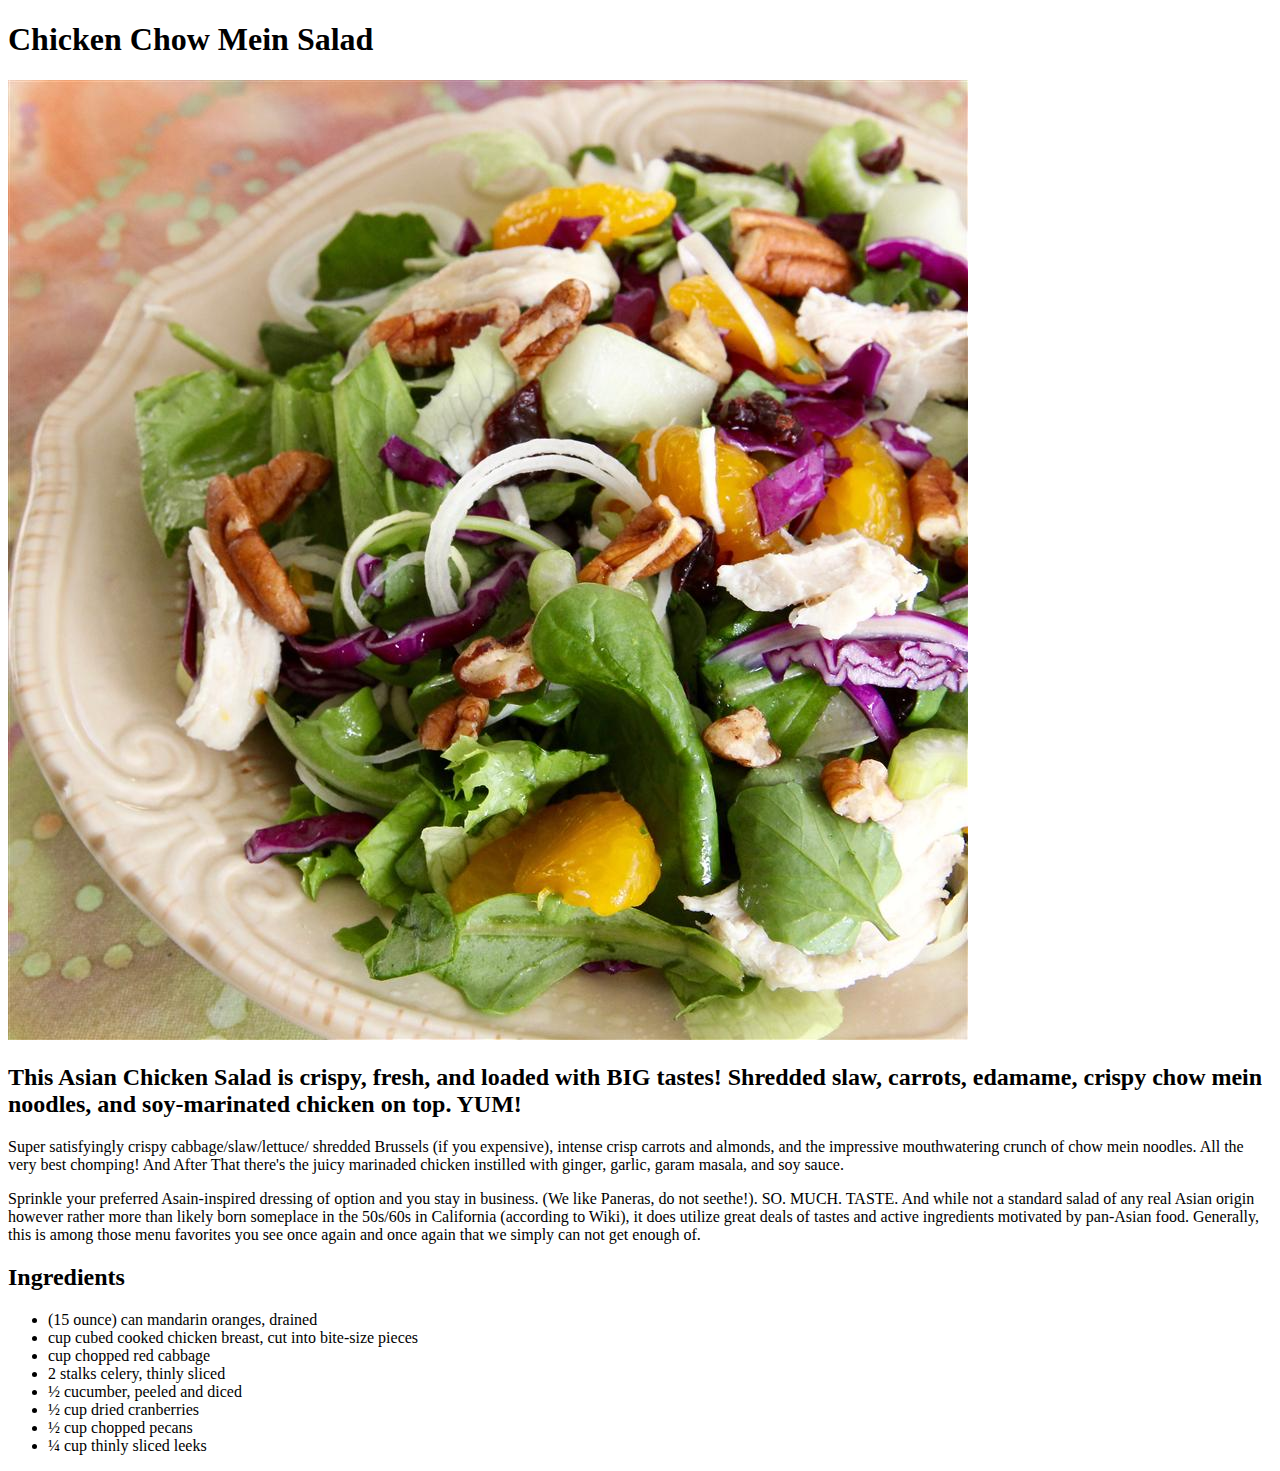
==== html/recipes/Chicken_Chow_Mein_Salad.html @ e99a8d30 "Added Homepage and Page for Chicken Chow Mein Salad" ====
<!DOCTYPE html>
<html lang="en">
<head>
    <meta charset="UTF-8">
    <meta http-equiv="X-UA-Compatible" content="IE=edge">
    <meta name="viewport" content="width=device-width, initial-scale=1.0">
    <title>Chicken Chow Mein Salad</title>
</head>
<body>
    <h1>Chicken Chow Mein Salad</h1>
    <img src="../../Images\Chicken_Chow_Mein_Salad.jpeg" alt="Chicken Chow Mein Salad">
    <h2>This Asian Chicken Salad is crispy, fresh, and loaded with BIG tastes! Shredded slaw, carrots, edamame, crispy chow mein noodles, and soy-marinated chicken on top. YUM!</h2>
    
    <p> 
        Super satisfyingly crispy cabbage/slaw/lettuce/ shredded Brussels (if you expensive), intense crisp carrots and almonds, and the impressive mouthwatering crunch of chow mein noodles. All the very best chomping!
        And After That there's the juicy marinaded chicken instilled with ginger, garlic, garam masala, and soy sauce. 
    </p>
    <p>
        Sprinkle your preferred Asain-inspired dressing of option and you stay in business. (We like Paneras, do not seethe!). SO. MUCH. TASTE.
        And while not a standard salad of any real Asian origin however rather more than likely born someplace in the 50s/60s in California (according to Wiki), it does utilize great deals of tastes and active ingredients motivated by pan-Asian food. Generally, this is among those menu favorites you see once again and once again that we simply can not get enough of.
    </p>

    <h2>Ingredients</h2>
    <ul>
        <li>(15 ounce) can mandarin oranges, drained</li>
        <li>cup cubed cooked chicken breast, cut into bite-size pieces</li>
        <li>cup chopped red cabbage</li>
        <li>2 stalks celery, thinly sliced</li>
        <li>½ cucumber, peeled and diced</li>
        <li>½ cup dried cranberries</li>
        <li>½ cup chopped pecans</li>
        <li>¼ cup thinly sliced leeks</li>        
    </ul>
        
</body>
</html>
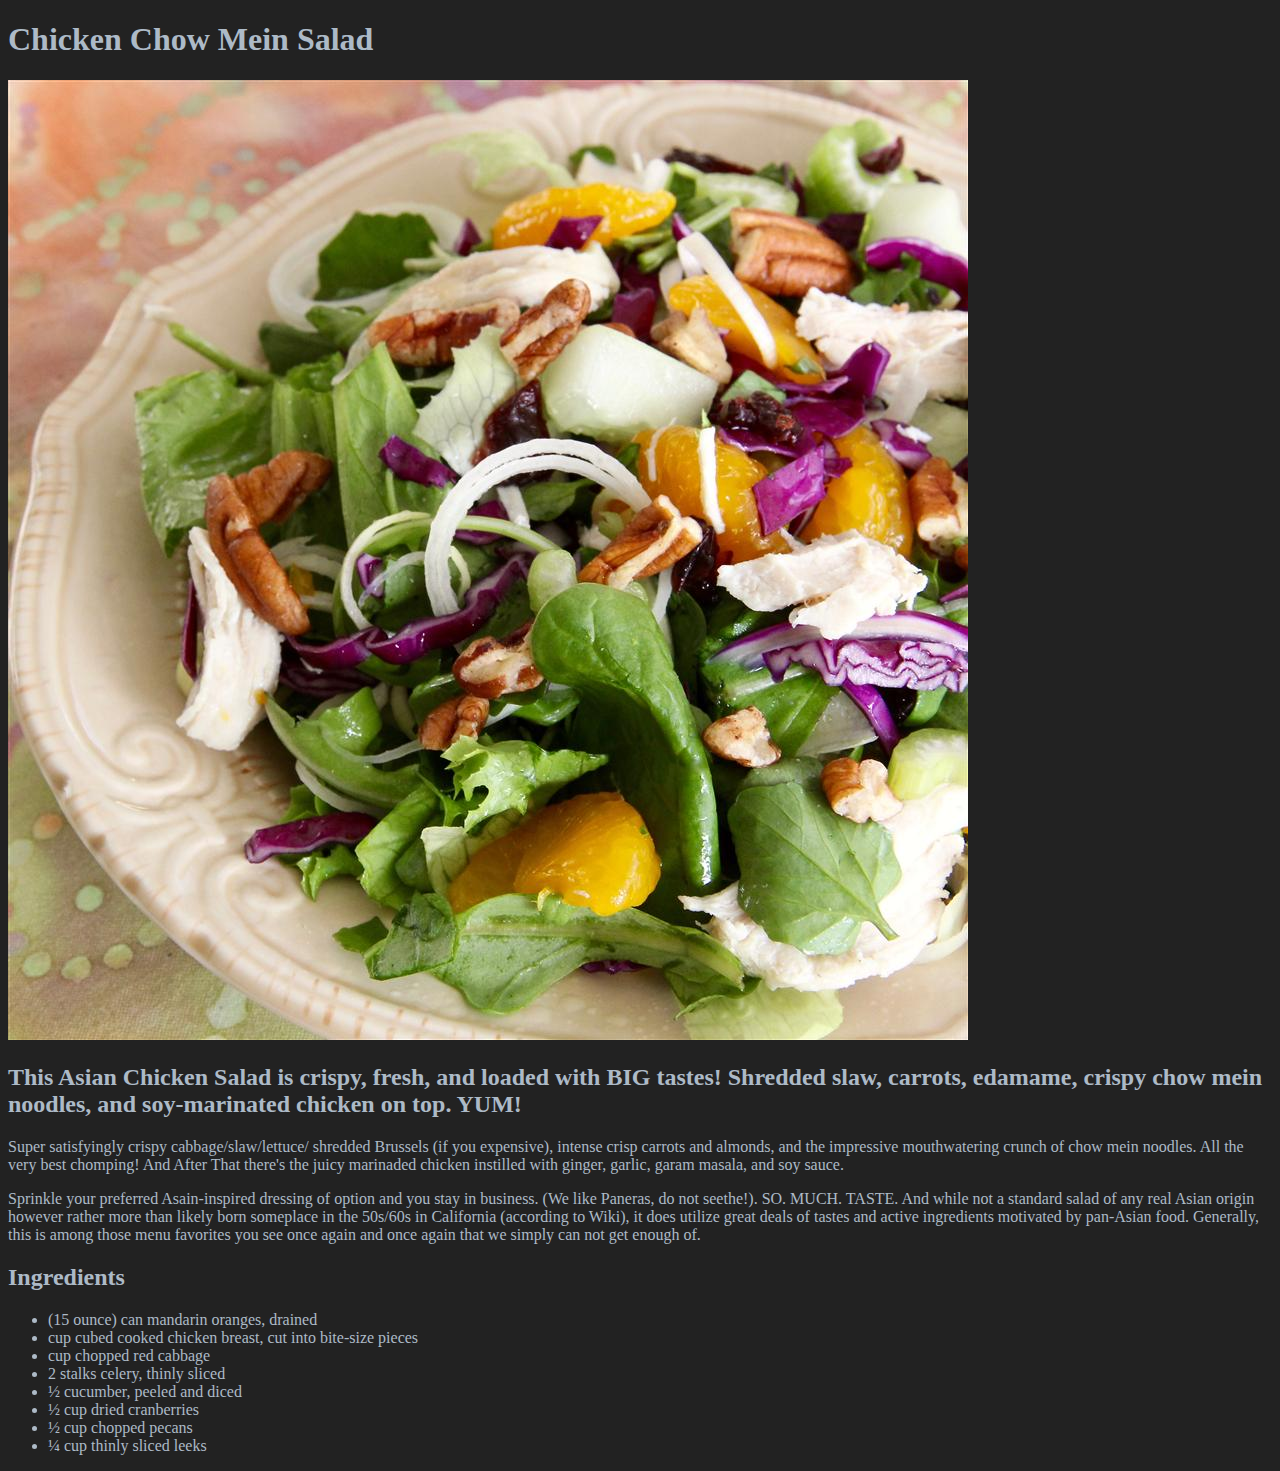
==== commit 5e942e6a: "Added a small amount of css styling;attempted to add a logo" ====
--- a/html/recipes/Chicken_Chow_Mein_Salad.html
+++ b/html/recipes/Chicken_Chow_Mein_Salad.html
@@ -5,6 +5,7 @@
     <meta http-equiv="X-UA-Compatible" content="IE=edge">
     <meta name="viewport" content="width=device-width, initial-scale=1.0">
     <title>Chicken Chow Mein Salad</title>
+    <link rel="stylesheet" href="../../css/style.css">
 </head>
 <body>
     <h1>Chicken Chow Mein Salad</h1>
@@ -19,18 +20,18 @@
         Sprinkle your preferred Asain-inspired dressing of option and you stay in business. (We like Paneras, do not seethe!). SO. MUCH. TASTE.
         And while not a standard salad of any real Asian origin however rather more than likely born someplace in the 50s/60s in California (according to Wiki), it does utilize great deals of tastes and active ingredients motivated by pan-Asian food. Generally, this is among those menu favorites you see once again and once again that we simply can not get enough of.
     </p>
-
-    <h2>Ingredients</h2>
-    <ul>
-        <li>(15 ounce) can mandarin oranges, drained</li>
-        <li>cup cubed cooked chicken breast, cut into bite-size pieces</li>
-        <li>cup chopped red cabbage</li>
-        <li>2 stalks celery, thinly sliced</li>
-        <li>½ cucumber, peeled and diced</li>
-        <li>½ cup dried cranberries</li>
-        <li>½ cup chopped pecans</li>
-        <li>¼ cup thinly sliced leeks</li>        
-    </ul>
-        
+    <div class="Ingredients">
+        <h2>Ingredients</h2>
+        <ul>
+            <li>(15 ounce) can mandarin oranges, drained</li>
+            <li>cup cubed cooked chicken breast, cut into bite-size pieces</li>
+            <li>cup chopped red cabbage</li>
+            <li>2 stalks celery, thinly sliced</li>
+            <li>½ cucumber, peeled and diced</li>
+            <li>½ cup dried cranberries</li>
+            <li>½ cup chopped pecans</li>
+            <li>¼ cup thinly sliced leeks</li>        
+        </ul>
+    </div>    
 </body>
 </html>--- a/css/style.css
+++ b/css/style.css
@@ -0,0 +1,26 @@
+*{
+    background-color:#222;
+    color:#ADBAC7;
+}
+button{
+    align-items: center;
+    font-size:30px;
+    border-radius: 8px;
+    transition-duration: 0.4s;
+}
+button:hover{
+    align-items: center;
+    font-size:40px;
+    border-radius: 8px;
+    
+}
+.Nav{
+    border: 2px solid #222;
+    width: 2560px;
+    height: 50px;
+    background-color: #222;
+    
+}
+body{
+    background-color: #222;
+}
